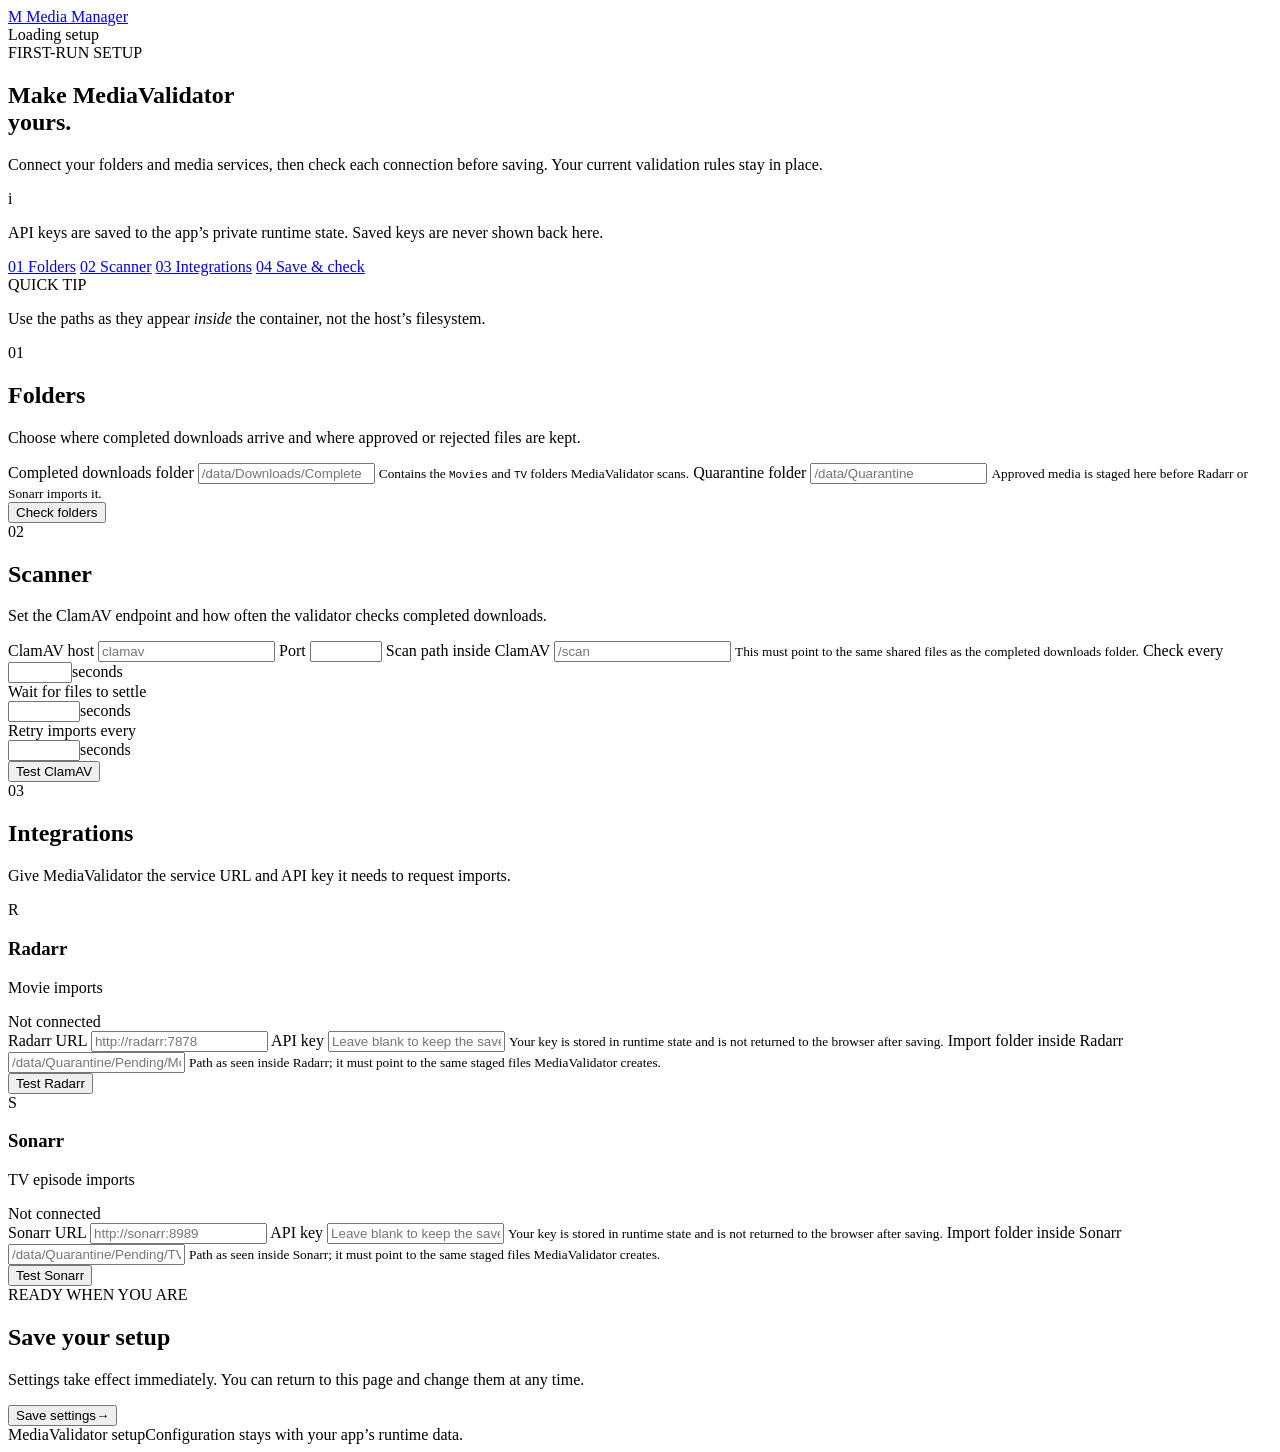
==== web/index.html @ c2c397c0 "Add MediaValidator setup web UI" ====
<!doctype html>
<html lang="en">
  <head>
    <meta charset="utf-8" />
    <meta name="viewport" content="width=device-width, initial-scale=1" />
    <meta name="color-scheme" content="light" />
    <title>Media Manager setup</title>
    <link rel="stylesheet" href="/styles.css" />
    <script src="/app.js" defer></script>
  </head>
  <body>
    <div class="shell">
      <header class="topbar">
        <a class="brand" href="/" aria-label="Media Manager home">
          <span class="brand-mark" aria-hidden="true">M</span>
          <span>Media Manager</span>
        </a>
        <div class="topbar-meta">
          <span class="service-dot" aria-hidden="true"></span>
          <span id="service-state">Loading setup</span>
        </div>
      </header>

      <main>
        <section class="hero">
          <div class="eyebrow"><span class="eyebrow-line"></span> FIRST-RUN SETUP</div>
          <h1>Make MediaValidator<br /><span>yours.</span></h1>
          <p class="hero-copy">Connect your folders and media services, then check each connection before saving. Your current validation rules stay in place.</p>
          <div class="hero-note">
            <span class="note-icon" aria-hidden="true">i</span>
            <p>API keys are saved to the app’s private runtime state. Saved keys are never shown back here.</p>
          </div>
        </section>

        <div class="layout">
          <aside class="rail" aria-label="Setup sections">
            <a class="rail-item active" href="#folders"><span>01</span> Folders</a>
            <a class="rail-item" href="#scanner"><span>02</span> Scanner</a>
            <a class="rail-item" href="#integrations"><span>03</span> Integrations</a>
            <a class="rail-item" href="#finish"><span>04</span> Save &amp; check</a>
            <div class="rail-tip">
              <span class="tip-label">QUICK TIP</span>
              <p>Use the paths as they appear <em>inside</em> the container, not the host’s filesystem.</p>
            </div>
          </aside>

          <form id="settings-form" class="settings" autocomplete="off">
            <section id="folders" class="card">
              <div class="section-heading">
                <div class="section-number">01</div>
                <div>
                  <h2>Folders</h2>
                  <p>Choose where completed downloads arrive and where approved or rejected files are kept.</p>
                </div>
              </div>
              <div class="field-grid">
                <label class="field wide">
                  <span>Completed downloads folder</span>
                  <input name="input_path" type="text" required placeholder="/data/Downloads/Complete" />
                  <small>Contains the <code>Movies</code> and <code>TV</code> folders MediaValidator scans.</small>
                </label>
                <label class="field wide">
                  <span>Quarantine folder</span>
                  <input name="quarantine_path" type="text" required placeholder="/data/Quarantine" />
                  <small>Approved media is staged here before Radarr or Sonarr imports it.</small>
                </label>
              </div>
              <div class="inline-actions">
                <button class="button button-secondary" type="button" data-test="paths">Check folders</button>
                <span class="test-result" id="result-paths" aria-live="polite"></span>
              </div>
            </section>

            <section id="scanner" class="card">
              <div class="section-heading">
                <div class="section-number">02</div>
                <div>
                  <h2>Scanner</h2>
                  <p>Set the ClamAV endpoint and how often the validator checks completed downloads.</p>
                </div>
              </div>
              <div class="field-grid three">
                <label class="field span-two">
                  <span>ClamAV host</span>
                  <input name="clamav_host" type="text" required placeholder="clamav" />
                </label>
                <label class="field">
                  <span>Port</span>
                  <input name="clamav_port" type="number" min="1" max="65535" required />
                </label>
                <label class="field wide">
                  <span>Scan path inside ClamAV</span>
                  <input name="clamav_scan_root" type="text" required placeholder="/scan" />
                  <small>This must point to the same shared files as the completed downloads folder.</small>
                </label>
                <label class="field">
                  <span>Check every</span>
                  <div class="input-suffix"><input name="scan_interval" type="number" min="1" max="3600" required /><span>seconds</span></div>
                </label>
                <label class="field">
                  <span>Wait for files to settle</span>
                  <div class="input-suffix"><input name="settle_seconds" type="number" min="0" max="86400" required /><span>seconds</span></div>
                </label>
                <label class="field">
                  <span>Retry imports every</span>
                  <div class="input-suffix"><input name="import_retry_seconds" type="number" min="1" max="86400" required /><span>seconds</span></div>
                </label>
              </div>
              <div class="inline-actions">
                <button class="button button-secondary" type="button" data-test="clamav">Test ClamAV</button>
                <span class="test-result" id="result-clamav" aria-live="polite"></span>
              </div>
            </section>

            <section id="integrations" class="card">
              <div class="section-heading">
                <div class="section-number">03</div>
                <div>
                  <h2>Integrations</h2>
                  <p>Give MediaValidator the service URL and API key it needs to request imports.</p>
                </div>
              </div>

              <div class="integration-block">
                <div class="integration-heading">
                  <div class="integration-logo radarr">R</div>
                  <div><h3>Radarr</h3><p>Movie imports</p></div>
                  <span class="saved-pill" id="radarr-key-state">Not connected</span>
                </div>
                <div class="field-grid">
                  <label class="field wide">
                    <span>Radarr URL</span>
                    <input name="radarr_url" type="url" placeholder="http://radarr:7878" />
                  </label>
                  <label class="field wide">
                    <span>API key</span>
                    <input name="radarr_api_key" type="password" autocomplete="new-password" placeholder="Leave blank to keep the saved key" />
                    <small>Your key is stored in runtime state and is not returned to the browser after saving.</small>
                  </label>
                  <label class="field wide">
                    <span>Import folder inside Radarr</span>
                    <input name="radarr_import_root" type="text" required placeholder="/data/Quarantine/Pending/Movies" />
                    <small>Path as seen inside Radarr; it must point to the same staged files MediaValidator creates.</small>
                  </label>
                </div>
                <label class="clear-key" id="radarr-clear-wrap" hidden><input name="clear_radarr_api_key" type="checkbox" /> Remove the saved Radarr key</label>
                <div class="inline-actions">
                  <button class="button button-secondary" type="button" data-test="radarr">Test Radarr</button>
                  <span class="test-result" id="result-radarr" aria-live="polite"></span>
                </div>
              </div>

              <div class="integration-block last">
                <div class="integration-heading">
                  <div class="integration-logo sonarr">S</div>
                  <div><h3>Sonarr</h3><p>TV episode imports</p></div>
                  <span class="saved-pill" id="sonarr-key-state">Not connected</span>
                </div>
                <div class="field-grid">
                  <label class="field wide">
                    <span>Sonarr URL</span>
                    <input name="sonarr_url" type="url" placeholder="http://sonarr:8989" />
                  </label>
                  <label class="field wide">
                    <span>API key</span>
                    <input name="sonarr_api_key" type="password" autocomplete="new-password" placeholder="Leave blank to keep the saved key" />
                    <small>Your key is stored in runtime state and is not returned to the browser after saving.</small>
                  </label>
                  <label class="field wide">
                    <span>Import folder inside Sonarr</span>
                    <input name="sonarr_import_root" type="text" required placeholder="/data/Quarantine/Pending/TV" />
                    <small>Path as seen inside Sonarr; it must point to the same staged files MediaValidator creates.</small>
                  </label>
                </div>
                <label class="clear-key" id="sonarr-clear-wrap" hidden><input name="clear_sonarr_api_key" type="checkbox" /> Remove the saved Sonarr key</label>
                <div class="inline-actions">
                  <button class="button button-secondary" type="button" data-test="sonarr">Test Sonarr</button>
                  <span class="test-result" id="result-sonarr" aria-live="polite"></span>
                </div>
              </div>
            </section>

            <section id="finish" class="finish-card">
              <div>
                <span class="eyebrow">READY WHEN YOU ARE</span>
                <h2>Save your setup</h2>
                <p>Settings take effect immediately. You can return to this page and change them at any time.</p>
              </div>
              <button class="button button-primary" type="submit"><span>Save settings</span><span aria-hidden="true">→</span></button>
              <div class="save-result" id="save-result" aria-live="polite"></div>
            </section>
          </form>
        </div>
      </main>

      <footer class="footer"><span>MediaValidator setup</span><span>Configuration stays with your app’s runtime data.</span></footer>
    </div>
  </body>
</html>
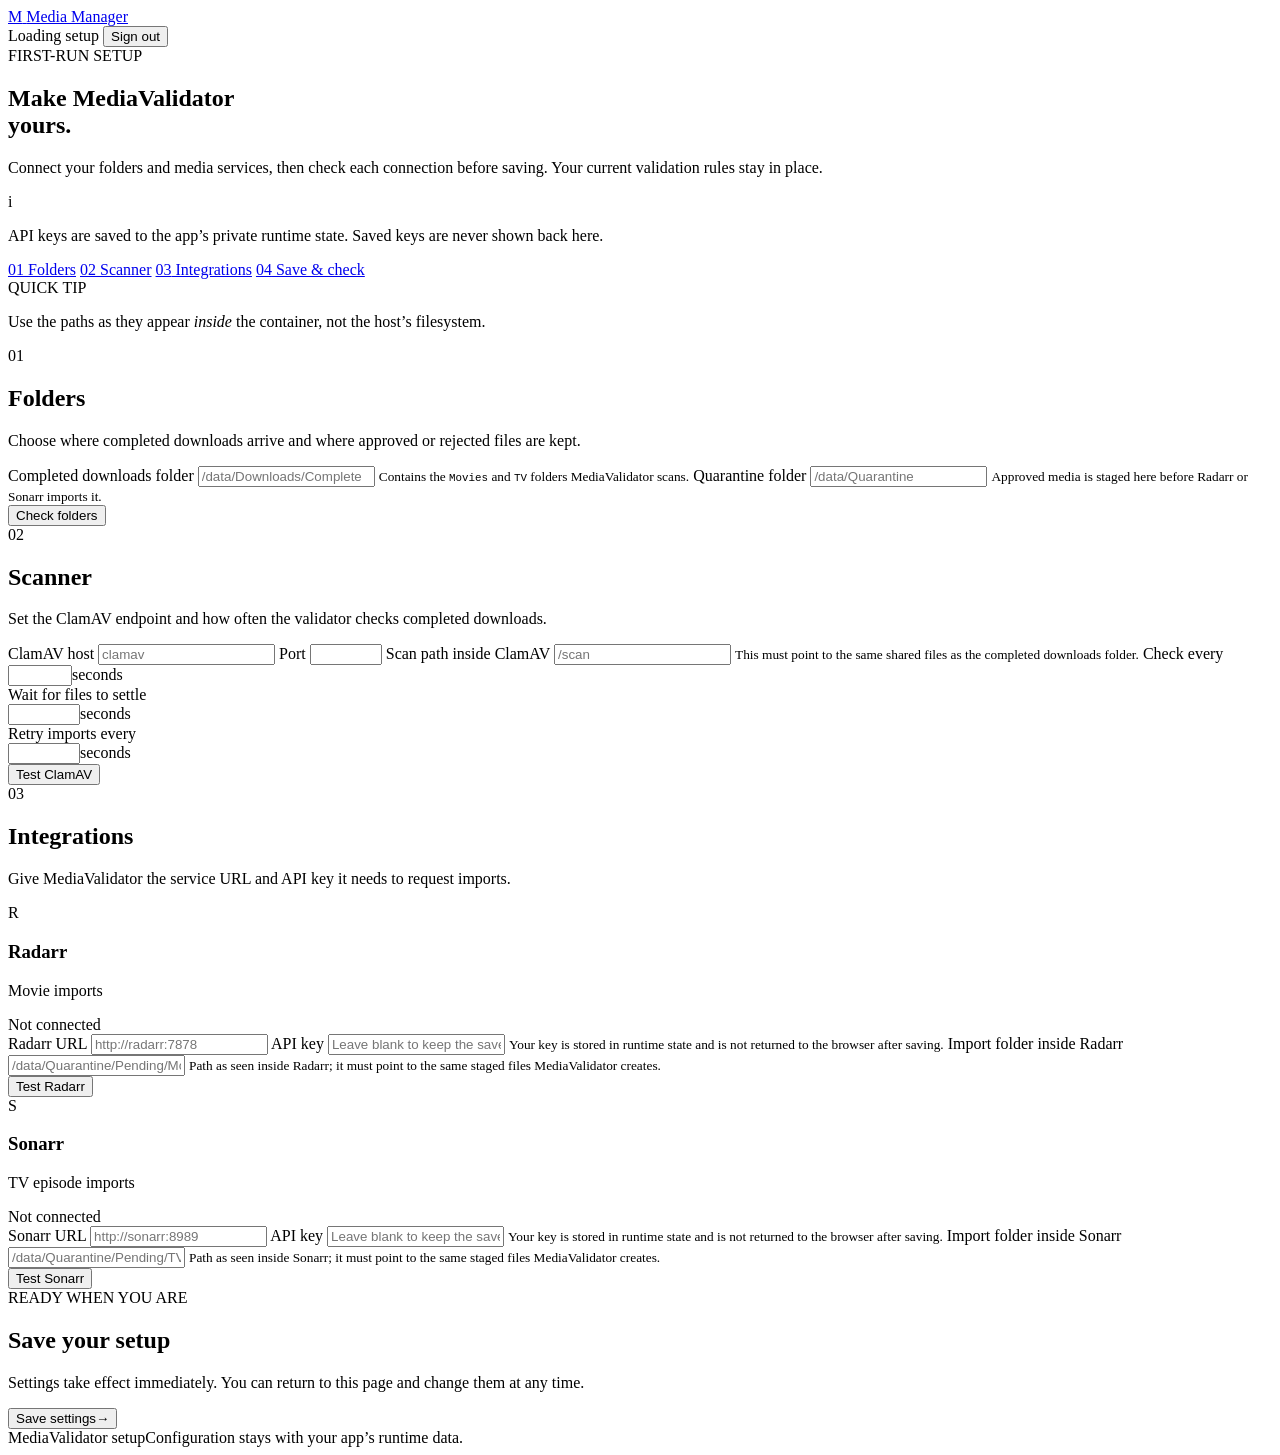
==== commit af774d21: "Replace browser auth with branded sign-in" ====
--- a/web/index.html
+++ b/web/index.html
@@ -5,6 +5,7 @@
     <meta name="viewport" content="width=device-width, initial-scale=1" />
     <meta name="color-scheme" content="light" />
     <title>Media Manager setup</title>
+    <link rel="icon" href="/icon.svg" type="image/svg+xml" />
     <link rel="stylesheet" href="/styles.css" />
     <script src="/app.js" defer></script>
   </head>
@@ -18,6 +19,7 @@
         <div class="topbar-meta">
           <span class="service-dot" aria-hidden="true"></span>
           <span id="service-state">Loading setup</span>
+          <button id="logout-button" class="logout-button" type="button">Sign out</button>
         </div>
       </header>
 
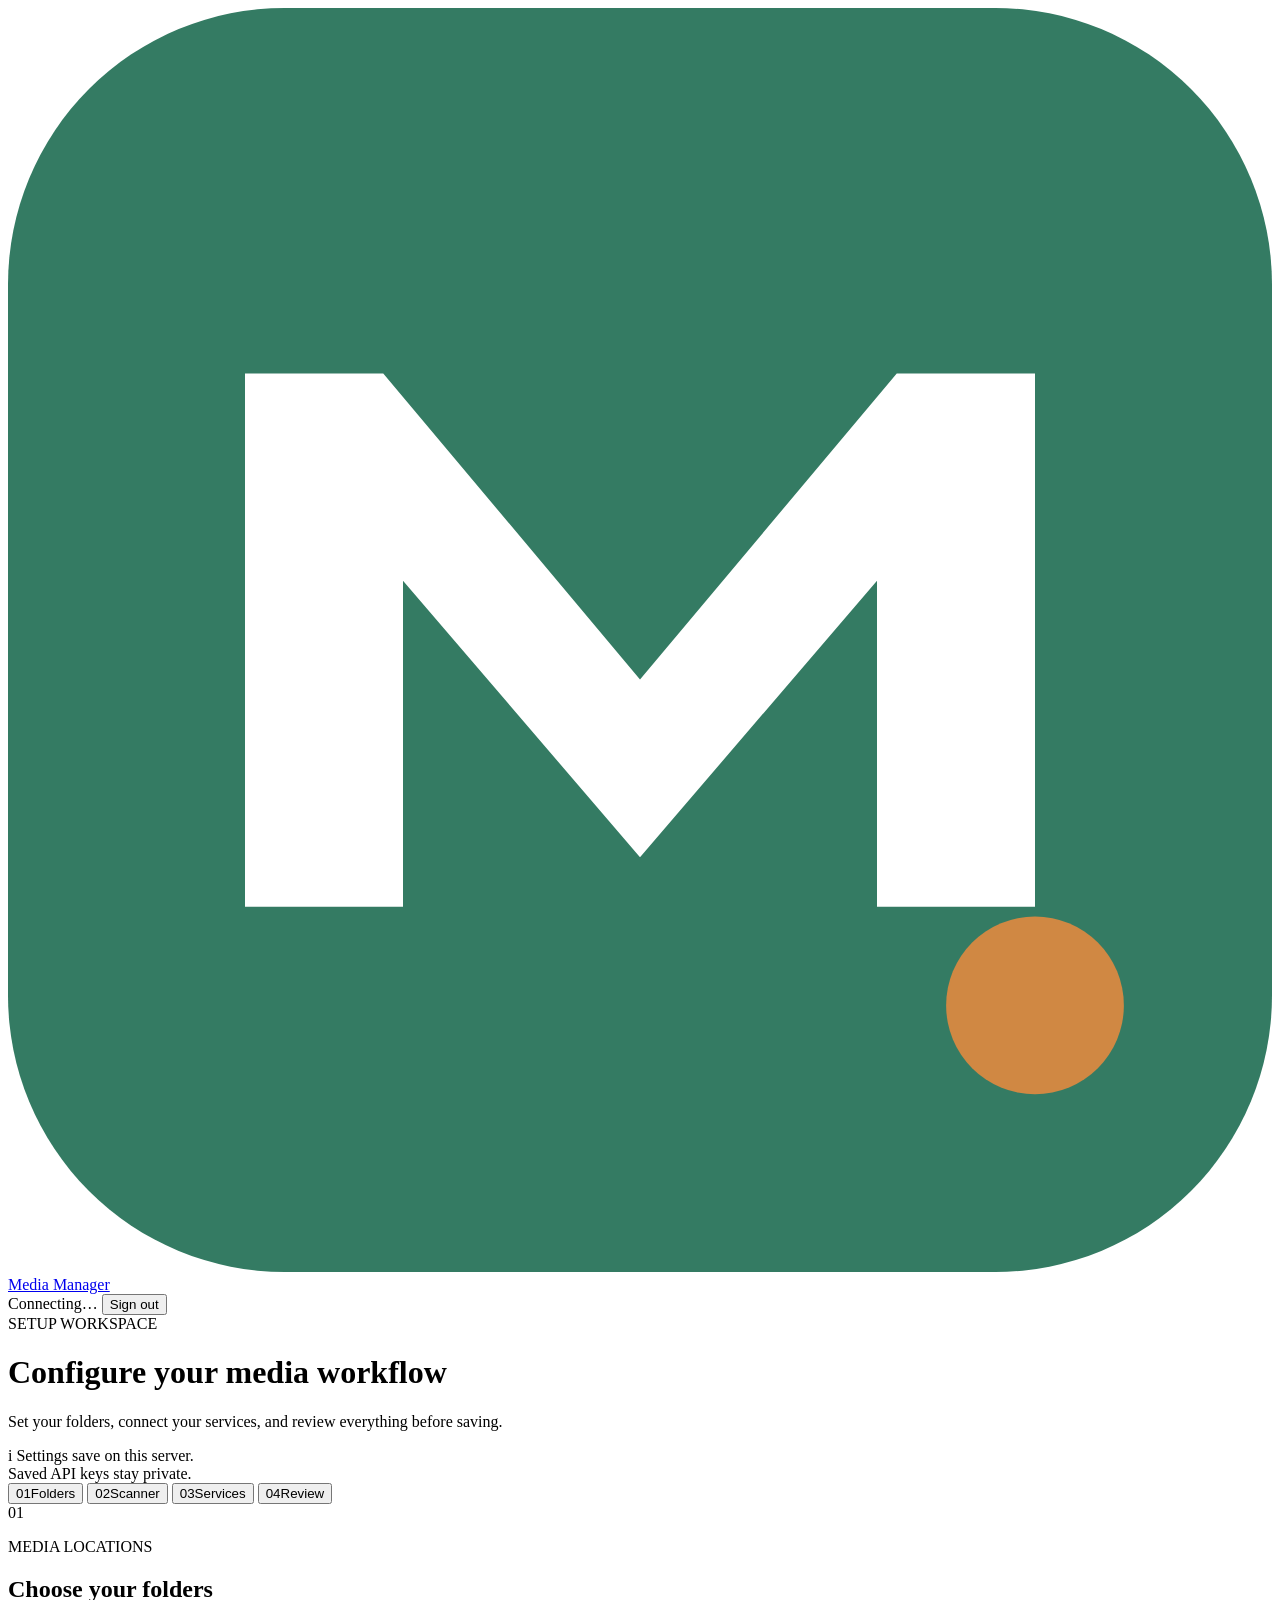
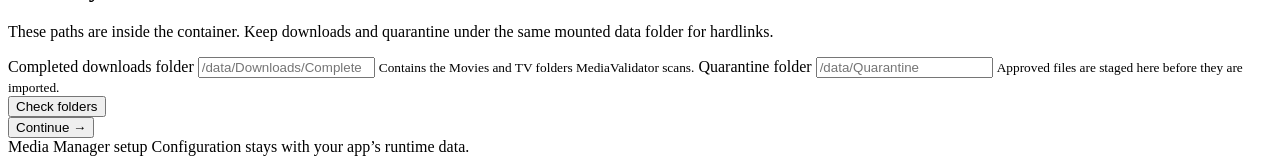
==== commit 1cf2dc76: "Replace long setup form with step workspace" ====
--- a/web/index.html
+++ b/web/index.html
@@ -4,7 +4,7 @@
     <meta charset="utf-8" />
     <meta name="viewport" content="width=device-width, initial-scale=1" />
     <meta name="color-scheme" content="light" />
-    <title>Media Manager setup</title>
+    <title>Media Manager · Setup</title>
     <link rel="icon" href="/icon.svg" type="image/svg+xml" />
     <link rel="stylesheet" href="/styles.css" />
     <script src="/app.js" defer></script>
@@ -13,82 +13,100 @@
     <div class="shell">
       <header class="topbar">
         <a class="brand" href="/" aria-label="Media Manager home">
-          <span class="brand-mark" aria-hidden="true">M</span>
+          <img src="/icon.svg" alt="" />
           <span>Media Manager</span>
         </a>
         <div class="topbar-meta">
-          <span class="service-dot" aria-hidden="true"></span>
-          <span id="service-state">Loading setup</span>
+          <span class="service-dot" id="service-dot" aria-hidden="true"></span>
+          <span id="service-state">Connecting…</span>
           <button id="logout-button" class="logout-button" type="button">Sign out</button>
         </div>
       </header>
 
-      <main>
-        <section class="hero">
-          <div class="eyebrow"><span class="eyebrow-line"></span> FIRST-RUN SETUP</div>
-          <h1>Make MediaValidator<br /><span>yours.</span></h1>
-          <p class="hero-copy">Connect your folders and media services, then check each connection before saving. Your current validation rules stay in place.</p>
-          <div class="hero-note">
+      <main class="workspace">
+        <div class="page-heading">
+          <div>
+            <div class="eyebrow"><span class="eyebrow-line"></span> SETUP WORKSPACE</div>
+            <h1>Configure your media workflow</h1>
+            <p>Set your folders, connect your services, and review everything before saving.</p>
+          </div>
+          <div class="heading-note">
             <span class="note-icon" aria-hidden="true">i</span>
-            <p>API keys are saved to the app’s private runtime state. Saved keys are never shown back here.</p>
+            <span>Settings save on this server.<br />Saved API keys stay private.</span>
           </div>
-        </section>
-
-        <div class="layout">
-          <aside class="rail" aria-label="Setup sections">
-            <a class="rail-item active" href="#folders"><span>01</span> Folders</a>
-            <a class="rail-item" href="#scanner"><span>02</span> Scanner</a>
-            <a class="rail-item" href="#integrations"><span>03</span> Integrations</a>
-            <a class="rail-item" href="#finish"><span>04</span> Save &amp; check</a>
-            <div class="rail-tip">
-              <span class="tip-label">QUICK TIP</span>
-              <p>Use the paths as they appear <em>inside</em> the container, not the host’s filesystem.</p>
-            </div>
-          </aside>
-
-          <form id="settings-form" class="settings" autocomplete="off">
-            <section id="folders" class="card">
-              <div class="section-heading">
-                <div class="section-number">01</div>
-                <div>
-                  <h2>Folders</h2>
-                  <p>Choose where completed downloads arrive and where approved or rejected files are kept.</p>
-                </div>
-              </div>
-              <div class="field-grid">
-                <label class="field wide">
+        </div>
+
+        <nav class="stepper" aria-label="Setup steps">
+          <div class="stepper-track" aria-hidden="true"><span id="stepper-progress"></span></div>
+          <button class="step-tab active" type="button" data-step-target="folders" aria-current="step">
+            <span class="step-index">01</span><span class="step-label">Folders</span>
+          </button>
+          <button class="step-tab" type="button" data-step-target="scanner">
+            <span class="step-index">02</span><span class="step-label">Scanner</span>
+          </button>
+          <button class="step-tab" type="button" data-step-target="integrations">
+            <span class="step-index">03</span><span class="step-label">Services</span>
+          </button>
+          <button class="step-tab" type="button" data-step-target="review">
+            <span class="step-index">04</span><span class="step-label">Review</span>
+          </button>
+        </nav>
+
+        <form id="settings-form" class="setup-form" autocomplete="off" novalidate>
+          <section id="folders" class="step-panel" data-step-panel="folders">
+            <div class="panel-heading">
+              <div class="section-number">01</div>
+              <div>
+                <p class="panel-kicker">MEDIA LOCATIONS</p>
+                <h2>Choose your folders</h2>
+                <p>These paths are inside the container. Keep downloads and quarantine under the same mounted data folder for hardlinks.</p>
+              </div>
+            </div>
+            <div class="panel-body">
+              <div class="field-grid two">
+                <label class="field">
                   <span>Completed downloads folder</span>
                   <input name="input_path" type="text" required placeholder="/data/Downloads/Complete" />
-                  <small>Contains the <code>Movies</code> and <code>TV</code> folders MediaValidator scans.</small>
-                </label>
-                <label class="field wide">
+                  <small>Contains the Movies and TV folders MediaValidator scans.</small>
+                </label>
+                <label class="field">
                   <span>Quarantine folder</span>
                   <input name="quarantine_path" type="text" required placeholder="/data/Quarantine" />
-                  <small>Approved media is staged here before Radarr or Sonarr imports it.</small>
-                </label>
-              </div>
-              <div class="inline-actions">
-                <button class="button button-secondary" type="button" data-test="paths">Check folders</button>
-                <span class="test-result" id="result-paths" aria-live="polite"></span>
-              </div>
-            </section>
-
-            <section id="scanner" class="card">
-              <div class="section-heading">
-                <div class="section-number">02</div>
-                <div>
-                  <h2>Scanner</h2>
-                  <p>Set the ClamAV endpoint and how often the validator checks completed downloads.</p>
-                </div>
-              </div>
+                  <small>Approved files are staged here before they are imported.</small>
+                </label>
+              </div>
+              <div class="panel-footer">
+                <div class="action-group">
+                  <button class="button button-secondary" type="button" data-test="paths">Check folders</button>
+                  <span class="test-result" id="result-paths" aria-live="polite"></span>
+                </div>
+                <button class="button button-primary" type="button" data-next="scanner">Continue <span aria-hidden="true">→</span></button>
+              </div>
+            </div>
+          </section>
+
+          <section id="scanner" class="step-panel" data-step-panel="scanner" hidden>
+            <div class="panel-heading">
+              <div class="section-number">02</div>
+              <div>
+                <p class="panel-kicker">FILE CHECKS</p>
+                <h2>Set up the scanner</h2>
+                <p>Choose the ClamAV endpoint and timing for checking completed downloads.</p>
+              </div>
+            </div>
+            <div class="panel-body">
               <div class="field-grid three">
-                <label class="field span-two">
+                <label class="field">
                   <span>ClamAV host</span>
                   <input name="clamav_host" type="text" required placeholder="clamav" />
                 </label>
                 <label class="field">
-                  <span>Port</span>
+                  <span>ClamAV port</span>
                   <input name="clamav_port" type="number" min="1" max="65535" required />
+                </label>
+                <label class="field">
+                  <span>Check every</span>
+                  <div class="input-suffix"><input name="scan_interval" type="number" min="1" max="3600" required /><span>seconds</span></div>
                 </label>
                 <label class="field wide">
                   <span>Scan path inside ClamAV</span>
@@ -96,10 +114,6 @@
                   <small>This must point to the same shared files as the completed downloads folder.</small>
                 </label>
                 <label class="field">
-                  <span>Check every</span>
-                  <div class="input-suffix"><input name="scan_interval" type="number" min="1" max="3600" required /><span>seconds</span></div>
-                </label>
-                <label class="field">
                   <span>Wait for files to settle</span>
                   <div class="input-suffix"><input name="settle_seconds" type="number" min="0" max="86400" required /><span>seconds</span></div>
                 </label>
@@ -108,94 +122,127 @@
                   <div class="input-suffix"><input name="import_retry_seconds" type="number" min="1" max="86400" required /><span>seconds</span></div>
                 </label>
               </div>
-              <div class="inline-actions">
-                <button class="button button-secondary" type="button" data-test="clamav">Test ClamAV</button>
-                <span class="test-result" id="result-clamav" aria-live="polite"></span>
-              </div>
-            </section>
-
-            <section id="integrations" class="card">
-              <div class="section-heading">
-                <div class="section-number">03</div>
-                <div>
-                  <h2>Integrations</h2>
-                  <p>Give MediaValidator the service URL and API key it needs to request imports.</p>
-                </div>
-              </div>
-
-              <div class="integration-block">
-                <div class="integration-heading">
-                  <div class="integration-logo radarr">R</div>
-                  <div><h3>Radarr</h3><p>Movie imports</p></div>
-                  <span class="saved-pill" id="radarr-key-state">Not connected</span>
-                </div>
-                <div class="field-grid">
-                  <label class="field wide">
-                    <span>Radarr URL</span>
-                    <input name="radarr_url" type="url" placeholder="http://radarr:7878" />
-                  </label>
-                  <label class="field wide">
-                    <span>API key</span>
-                    <input name="radarr_api_key" type="password" autocomplete="new-password" placeholder="Leave blank to keep the saved key" />
-                    <small>Your key is stored in runtime state and is not returned to the browser after saving.</small>
-                  </label>
-                  <label class="field wide">
-                    <span>Import folder inside Radarr</span>
-                    <input name="radarr_import_root" type="text" required placeholder="/data/Quarantine/Pending/Movies" />
-                    <small>Path as seen inside Radarr; it must point to the same staged files MediaValidator creates.</small>
-                  </label>
-                </div>
-                <label class="clear-key" id="radarr-clear-wrap" hidden><input name="clear_radarr_api_key" type="checkbox" /> Remove the saved Radarr key</label>
-                <div class="inline-actions">
-                  <button class="button button-secondary" type="button" data-test="radarr">Test Radarr</button>
-                  <span class="test-result" id="result-radarr" aria-live="polite"></span>
-                </div>
-              </div>
-
-              <div class="integration-block last">
-                <div class="integration-heading">
-                  <div class="integration-logo sonarr">S</div>
-                  <div><h3>Sonarr</h3><p>TV episode imports</p></div>
-                  <span class="saved-pill" id="sonarr-key-state">Not connected</span>
-                </div>
-                <div class="field-grid">
-                  <label class="field wide">
-                    <span>Sonarr URL</span>
-                    <input name="sonarr_url" type="url" placeholder="http://sonarr:8989" />
-                  </label>
-                  <label class="field wide">
-                    <span>API key</span>
-                    <input name="sonarr_api_key" type="password" autocomplete="new-password" placeholder="Leave blank to keep the saved key" />
-                    <small>Your key is stored in runtime state and is not returned to the browser after saving.</small>
-                  </label>
-                  <label class="field wide">
-                    <span>Import folder inside Sonarr</span>
-                    <input name="sonarr_import_root" type="text" required placeholder="/data/Quarantine/Pending/TV" />
-                    <small>Path as seen inside Sonarr; it must point to the same staged files MediaValidator creates.</small>
-                  </label>
-                </div>
-                <label class="clear-key" id="sonarr-clear-wrap" hidden><input name="clear_sonarr_api_key" type="checkbox" /> Remove the saved Sonarr key</label>
-                <div class="inline-actions">
-                  <button class="button button-secondary" type="button" data-test="sonarr">Test Sonarr</button>
-                  <span class="test-result" id="result-sonarr" aria-live="polite"></span>
-                </div>
-              </div>
-            </section>
-
-            <section id="finish" class="finish-card">
-              <div>
-                <span class="eyebrow">READY WHEN YOU ARE</span>
-                <h2>Save your setup</h2>
-                <p>Settings take effect immediately. You can return to this page and change them at any time.</p>
-              </div>
-              <button class="button button-primary" type="submit"><span>Save settings</span><span aria-hidden="true">→</span></button>
-              <div class="save-result" id="save-result" aria-live="polite"></div>
-            </section>
-          </form>
-        </div>
+              <div class="panel-footer">
+                <div class="action-group">
+                  <button class="button button-secondary" type="button" data-test="clamav">Test ClamAV</button>
+                  <span class="test-result" id="result-clamav" aria-live="polite"></span>
+                </div>
+                <div class="panel-navigation">
+                  <button class="button button-quiet" type="button" data-previous="folders">Back</button>
+                  <button class="button button-primary" type="button" data-next="integrations">Continue <span aria-hidden="true">→</span></button>
+                </div>
+              </div>
+            </div>
+          </section>
+
+          <section id="integrations" class="step-panel" data-step-panel="integrations" hidden>
+            <div class="panel-heading">
+              <div class="section-number">03</div>
+              <div>
+                <p class="panel-kicker">LIBRARY CONNECTIONS</p>
+                <h2>Connect your services</h2>
+                <p>Add the service URLs and API keys used to import approved movies and TV episodes.</p>
+              </div>
+            </div>
+            <div class="panel-body">
+              <div class="service-grid">
+                <article class="service-card">
+                  <div class="integration-heading">
+                    <div class="integration-logo radarr">R</div>
+                    <div><h3>Radarr</h3><p>Movie imports</p></div>
+                    <span class="saved-pill" id="radarr-key-state">Key not set</span>
+                  </div>
+                  <div class="service-fields">
+                    <label class="field">
+                      <span>Radarr URL</span>
+                      <input name="radarr_url" type="url" placeholder="http://radarr:7878" />
+                    </label>
+                    <label class="field">
+                      <span>API key</span>
+                      <input name="radarr_api_key" type="password" autocomplete="new-password" placeholder="Paste Radarr API key" />
+                      <small>Leave blank to keep the saved key.</small>
+                    </label>
+                    <label class="field">
+                      <span>Import folder inside Radarr</span>
+                      <input name="radarr_import_root" type="text" required placeholder="/data/Quarantine/Pending/Movies" />
+                    </label>
+                  </div>
+                  <label class="clear-key" id="radarr-clear-wrap" hidden><input name="clear_radarr_api_key" type="checkbox" /> Remove saved key</label>
+                  <div class="service-actions">
+                    <button class="button button-secondary" type="button" data-test="radarr">Test Radarr</button>
+                    <span class="test-result" id="result-radarr" aria-live="polite"></span>
+                  </div>
+                </article>
+
+                <article class="service-card">
+                  <div class="integration-heading">
+                    <div class="integration-logo sonarr">S</div>
+                    <div><h3>Sonarr</h3><p>TV episode imports</p></div>
+                    <span class="saved-pill" id="sonarr-key-state">Key not set</span>
+                  </div>
+                  <div class="service-fields">
+                    <label class="field">
+                      <span>Sonarr URL</span>
+                      <input name="sonarr_url" type="url" placeholder="http://sonarr:8989" />
+                    </label>
+                    <label class="field">
+                      <span>API key</span>
+                      <input name="sonarr_api_key" type="password" autocomplete="new-password" placeholder="Paste Sonarr API key" />
+                      <small>Leave blank to keep the saved key.</small>
+                    </label>
+                    <label class="field">
+                      <span>Import folder inside Sonarr</span>
+                      <input name="sonarr_import_root" type="text" required placeholder="/data/Quarantine/Pending/TV" />
+                    </label>
+                  </div>
+                  <label class="clear-key" id="sonarr-clear-wrap" hidden><input name="clear_sonarr_api_key" type="checkbox" /> Remove saved key</label>
+                  <div class="service-actions">
+                    <button class="button button-secondary" type="button" data-test="sonarr">Test Sonarr</button>
+                    <span class="test-result" id="result-sonarr" aria-live="polite"></span>
+                  </div>
+                </article>
+              </div>
+              <div class="panel-footer">
+                <div class="integration-note"><span aria-hidden="true">⌑</span> API keys are stored privately and never displayed again after saving.</div>
+                <div class="panel-navigation">
+                  <button class="button button-quiet" type="button" data-previous="scanner">Back</button>
+                  <button class="button button-primary" type="button" data-next="review">Review setup <span aria-hidden="true">→</span></button>
+                </div>
+              </div>
+            </div>
+          </section>
+
+          <section id="review" class="step-panel" data-step-panel="review" hidden>
+            <div class="panel-heading">
+              <div class="section-number">04</div>
+              <div>
+                <p class="panel-kicker">FINAL CHECK</p>
+                <h2>Review and save</h2>
+                <p>Take a quick look at your paths and connections. You can return to any step to make changes.</p>
+              </div>
+            </div>
+            <div class="panel-body review-body">
+              <div id="review-summary" class="review-grid" aria-live="polite"></div>
+              <div class="review-note">
+                <span class="note-icon" aria-hidden="true">i</span>
+                <span>Saving applies these settings immediately. Your validator history and existing rules are preserved.</span>
+              </div>
+              <div class="panel-footer">
+                <span class="save-result" id="save-result" aria-live="polite"></span>
+                <div class="panel-navigation">
+                  <button class="button button-quiet" type="button" data-previous="integrations">Back</button>
+                  <button class="button button-primary" type="submit"><span>Save settings</span><span aria-hidden="true">✓</span></button>
+                </div>
+              </div>
+            </div>
+          </section>
+        </form>
+
+        <footer class="workspace-footer">
+          <span>Media Manager setup</span>
+          <span>Configuration stays with your app’s runtime data.</span>
+        </footer>
       </main>
-
-      <footer class="footer"><span>MediaValidator setup</span><span>Configuration stays with your app’s runtime data.</span></footer>
     </div>
   </body>
 </html>
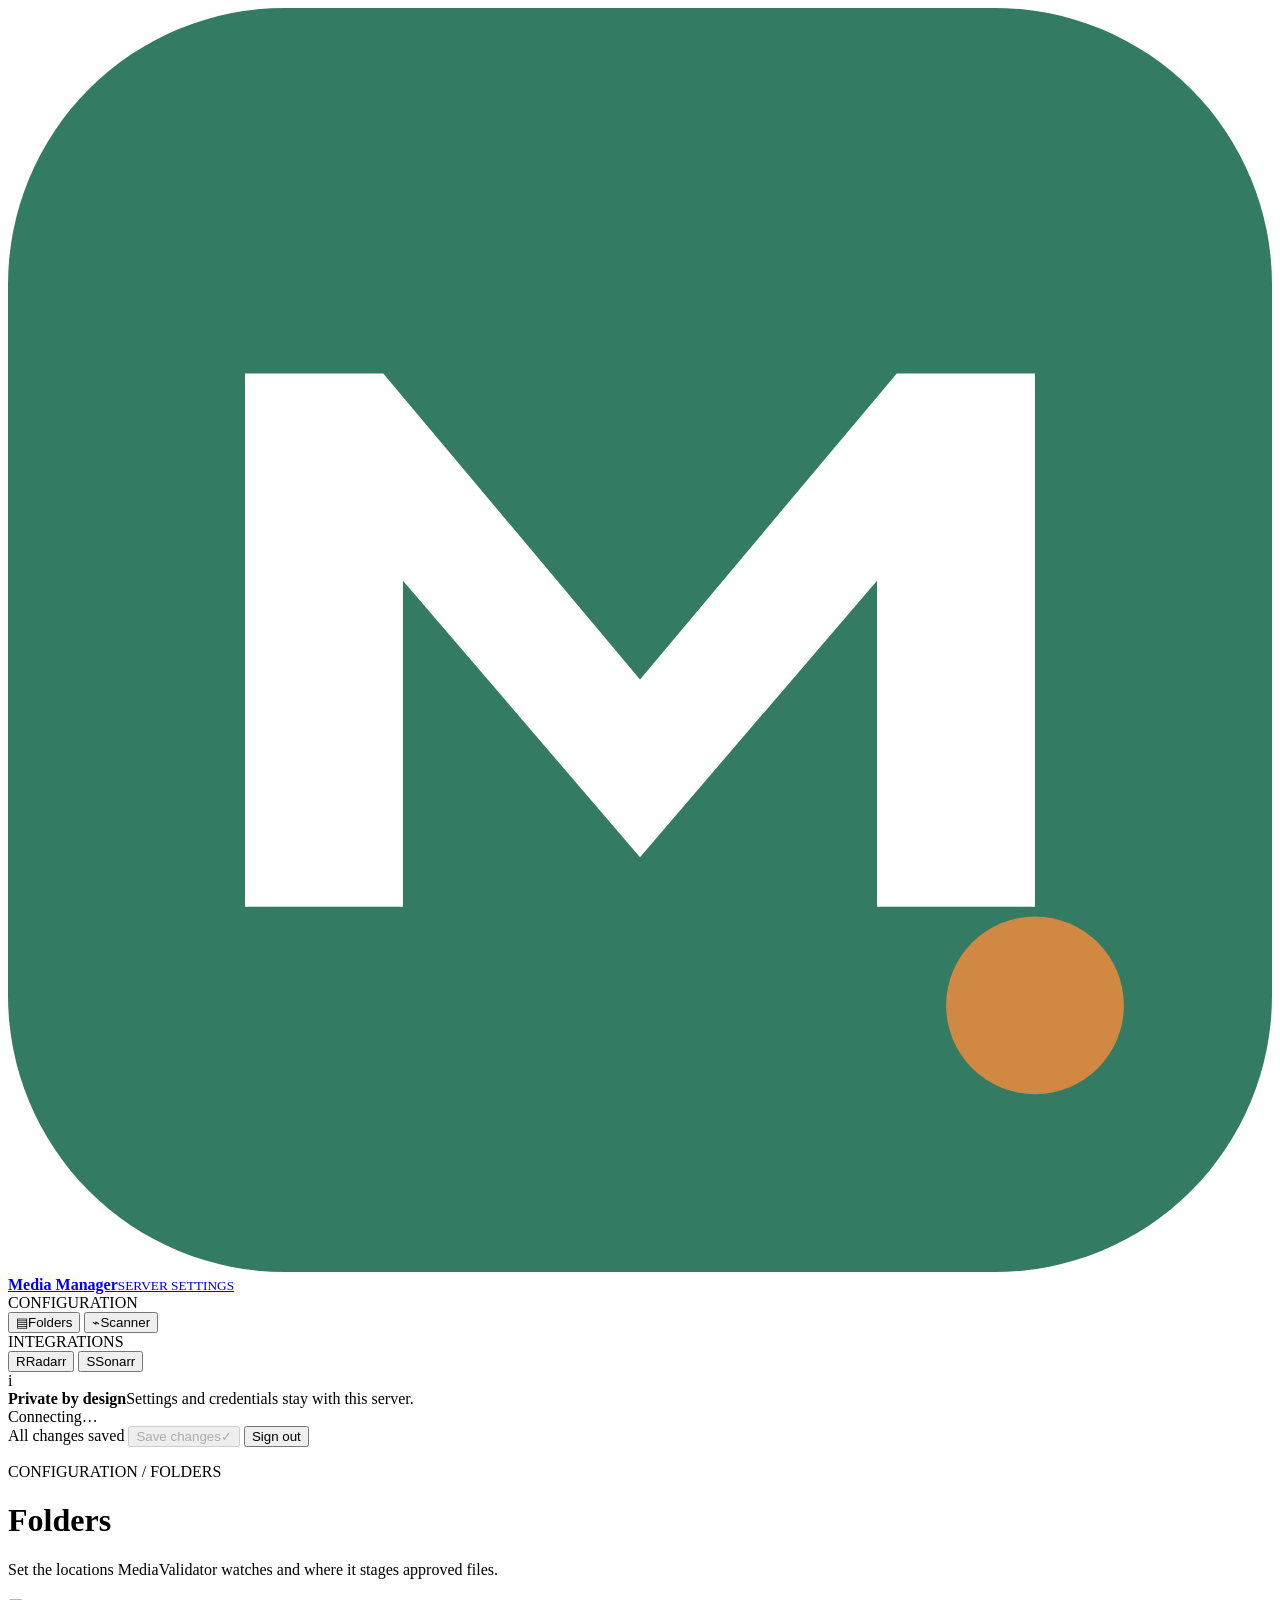
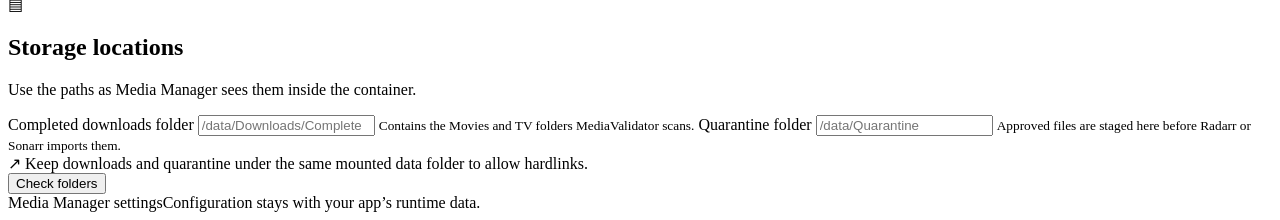
==== commit 6eadc843: "Add sidebar navigation for settings" ====
--- a/web/index.html
+++ b/web/index.html
@@ -4,245 +4,211 @@
     <meta charset="utf-8" />
     <meta name="viewport" content="width=device-width, initial-scale=1" />
     <meta name="color-scheme" content="light" />
-    <title>Media Manager · Setup</title>
+    <title>Media Manager · Settings</title>
     <link rel="icon" href="/icon.svg" type="image/svg+xml" />
     <link rel="stylesheet" href="/styles.css" />
     <script src="/app.js" defer></script>
   </head>
   <body>
-    <div class="shell">
-      <header class="topbar">
-        <a class="brand" href="/" aria-label="Media Manager home">
+    <div class="app-shell">
+      <aside class="sidebar">
+        <a class="brand" href="/" aria-label="Media Manager">
           <img src="/icon.svg" alt="" />
-          <span>Media Manager</span>
+          <span><strong>Media Manager</strong><small>SERVER SETTINGS</small></span>
         </a>
-        <div class="topbar-meta">
-          <span class="service-dot" id="service-dot" aria-hidden="true"></span>
-          <span id="service-state">Connecting…</span>
-          <button id="logout-button" class="logout-button" type="button">Sign out</button>
+
+        <div class="nav-caption">CONFIGURATION</div>
+        <nav class="side-nav" aria-label="Settings sections">
+          <button class="nav-item active" type="button" data-page-target="folders" aria-current="page">
+            <span class="nav-icon" aria-hidden="true">▤</span><span class="nav-label">Folders</span>
+          </button>
+          <button class="nav-item" type="button" data-page-target="scanner" aria-current="false">
+            <span class="nav-icon" aria-hidden="true">⌁</span><span class="nav-label">Scanner</span>
+          </button>
+          <div class="nav-caption nav-caption-sub">INTEGRATIONS</div>
+          <button class="nav-item" type="button" data-page-target="radarr" aria-current="false">
+            <span class="nav-icon integration-icon radarr-icon">R</span><span class="nav-label">Radarr</span>
+            <span class="nav-status" id="radarr-nav-status" aria-label="Radarr key not set"></span>
+          </button>
+          <button class="nav-item" type="button" data-page-target="sonarr" aria-current="false">
+            <span class="nav-icon integration-icon sonarr-icon">S</span><span class="nav-label">Sonarr</span>
+            <span class="nav-status" id="sonarr-nav-status" aria-label="Sonarr key not set"></span>
+          </button>
+        </nav>
+
+        <div class="sidebar-bottom">
+          <div class="sidebar-info-mark" aria-hidden="true">i</div>
+          <div><strong>Private by design</strong><span>Settings and credentials stay with this server.</span></div>
         </div>
-      </header>
-
-      <main class="workspace">
-        <div class="page-heading">
-          <div>
-            <div class="eyebrow"><span class="eyebrow-line"></span> SETUP WORKSPACE</div>
-            <h1>Configure your media workflow</h1>
-            <p>Set your folders, connect your services, and review everything before saving.</p>
+      </aside>
+
+      <div class="main-column">
+        <header class="topbar">
+          <div class="topbar-status">
+            <span class="service-dot" id="service-dot" aria-hidden="true"></span>
+            <span id="service-state">Connecting…</span>
           </div>
-          <div class="heading-note">
-            <span class="note-icon" aria-hidden="true">i</span>
-            <span>Settings save on this server.<br />Saved API keys stay private.</span>
+          <div class="topbar-actions">
+            <span class="save-state" id="save-state">All changes saved</span>
+            <button id="save-button" class="button button-primary" type="submit" form="settings-form" disabled>
+              <span>Save changes</span><span aria-hidden="true">✓</span>
+            </button>
+            <button id="logout-button" class="logout-button" type="button">Sign out</button>
           </div>
-        </div>
-
-        <nav class="stepper" aria-label="Setup steps">
-          <div class="stepper-track" aria-hidden="true"><span id="stepper-progress"></span></div>
-          <button class="step-tab active" type="button" data-step-target="folders" aria-current="step">
-            <span class="step-index">01</span><span class="step-label">Folders</span>
-          </button>
-          <button class="step-tab" type="button" data-step-target="scanner">
-            <span class="step-index">02</span><span class="step-label">Scanner</span>
-          </button>
-          <button class="step-tab" type="button" data-step-target="integrations">
-            <span class="step-index">03</span><span class="step-label">Services</span>
-          </button>
-          <button class="step-tab" type="button" data-step-target="review">
-            <span class="step-index">04</span><span class="step-label">Review</span>
-          </button>
-        </nav>
-
-        <form id="settings-form" class="setup-form" autocomplete="off" novalidate>
-          <section id="folders" class="step-panel" data-step-panel="folders">
-            <div class="panel-heading">
-              <div class="section-number">01</div>
-              <div>
-                <p class="panel-kicker">MEDIA LOCATIONS</p>
-                <h2>Choose your folders</h2>
-                <p>These paths are inside the container. Keep downloads and quarantine under the same mounted data folder for hardlinks.</p>
-              </div>
+        </header>
+
+        <main class="main-content">
+          <div class="page-heading">
+            <div>
+              <p class="page-kicker" id="page-kicker">CONFIGURATION / FOLDERS</p>
+              <h1 id="page-title">Folders</h1>
+              <p id="page-description">Set the locations MediaValidator watches and where it stages approved files.</p>
             </div>
-            <div class="panel-body">
-              <div class="field-grid two">
-                <label class="field">
-                  <span>Completed downloads folder</span>
-                  <input name="input_path" type="text" required placeholder="/data/Downloads/Complete" />
-                  <small>Contains the Movies and TV folders MediaValidator scans.</small>
-                </label>
-                <label class="field">
-                  <span>Quarantine folder</span>
-                  <input name="quarantine_path" type="text" required placeholder="/data/Quarantine" />
-                  <small>Approved files are staged here before they are imported.</small>
-                </label>
-              </div>
-              <div class="panel-footer">
-                <div class="action-group">
-                  <button class="button button-secondary" type="button" data-test="paths">Check folders</button>
-                  <span class="test-result" id="result-paths" aria-live="polite"></span>
-                </div>
-                <button class="button button-primary" type="button" data-next="scanner">Continue <span aria-hidden="true">→</span></button>
-              </div>
-            </div>
-          </section>
-
-          <section id="scanner" class="step-panel" data-step-panel="scanner" hidden>
-            <div class="panel-heading">
-              <div class="section-number">02</div>
-              <div>
-                <p class="panel-kicker">FILE CHECKS</p>
-                <h2>Set up the scanner</h2>
-                <p>Choose the ClamAV endpoint and timing for checking completed downloads.</p>
-              </div>
-            </div>
-            <div class="panel-body">
-              <div class="field-grid three">
-                <label class="field">
-                  <span>ClamAV host</span>
-                  <input name="clamav_host" type="text" required placeholder="clamav" />
-                </label>
-                <label class="field">
-                  <span>ClamAV port</span>
-                  <input name="clamav_port" type="number" min="1" max="65535" required />
-                </label>
-                <label class="field">
-                  <span>Check every</span>
-                  <div class="input-suffix"><input name="scan_interval" type="number" min="1" max="3600" required /><span>seconds</span></div>
-                </label>
-                <label class="field wide">
-                  <span>Scan path inside ClamAV</span>
-                  <input name="clamav_scan_root" type="text" required placeholder="/scan" />
-                  <small>This must point to the same shared files as the completed downloads folder.</small>
-                </label>
-                <label class="field">
-                  <span>Wait for files to settle</span>
-                  <div class="input-suffix"><input name="settle_seconds" type="number" min="0" max="86400" required /><span>seconds</span></div>
-                </label>
-                <label class="field">
-                  <span>Retry imports every</span>
-                  <div class="input-suffix"><input name="import_retry_seconds" type="number" min="1" max="86400" required /><span>seconds</span></div>
-                </label>
-              </div>
-              <div class="panel-footer">
-                <div class="action-group">
-                  <button class="button button-secondary" type="button" data-test="clamav">Test ClamAV</button>
-                  <span class="test-result" id="result-clamav" aria-live="polite"></span>
-                </div>
-                <div class="panel-navigation">
-                  <button class="button button-quiet" type="button" data-previous="folders">Back</button>
-                  <button class="button button-primary" type="button" data-next="integrations">Continue <span aria-hidden="true">→</span></button>
-                </div>
-              </div>
-            </div>
-          </section>
-
-          <section id="integrations" class="step-panel" data-step-panel="integrations" hidden>
-            <div class="panel-heading">
-              <div class="section-number">03</div>
-              <div>
-                <p class="panel-kicker">LIBRARY CONNECTIONS</p>
-                <h2>Connect your services</h2>
-                <p>Add the service URLs and API keys used to import approved movies and TV episodes.</p>
-              </div>
-            </div>
-            <div class="panel-body">
-              <div class="service-grid">
-                <article class="service-card">
-                  <div class="integration-heading">
-                    <div class="integration-logo radarr">R</div>
-                    <div><h3>Radarr</h3><p>Movie imports</p></div>
-                    <span class="saved-pill" id="radarr-key-state">Key not set</span>
-                  </div>
-                  <div class="service-fields">
-                    <label class="field">
-                      <span>Radarr URL</span>
-                      <input name="radarr_url" type="url" placeholder="http://radarr:7878" />
-                    </label>
-                    <label class="field">
-                      <span>API key</span>
-                      <input name="radarr_api_key" type="password" autocomplete="new-password" placeholder="Paste Radarr API key" />
-                      <small>Leave blank to keep the saved key.</small>
-                    </label>
-                    <label class="field">
-                      <span>Import folder inside Radarr</span>
-                      <input name="radarr_import_root" type="text" required placeholder="/data/Quarantine/Pending/Movies" />
-                    </label>
-                  </div>
-                  <label class="clear-key" id="radarr-clear-wrap" hidden><input name="clear_radarr_api_key" type="checkbox" /> Remove saved key</label>
-                  <div class="service-actions">
+          </div>
+
+          <form id="settings-form" class="settings-form" autocomplete="off" novalidate>
+            <section class="settings-page" data-settings-page="folders">
+              <div class="settings-card">
+                <div class="card-heading">
+                  <div class="card-icon folder-icon" aria-hidden="true">▤</div>
+                  <div><h2>Storage locations</h2><p>Use the paths as Media Manager sees them inside the container.</p></div>
+                </div>
+                <div class="field-grid two">
+                  <label class="field">
+                    <span>Completed downloads folder</span>
+                    <input name="input_path" type="text" required placeholder="/data/Downloads/Complete" />
+                    <small>Contains the Movies and TV folders MediaValidator scans.</small>
+                  </label>
+                  <label class="field">
+                    <span>Quarantine folder</span>
+                    <input name="quarantine_path" type="text" required placeholder="/data/Quarantine" />
+                    <small>Approved files are staged here before Radarr or Sonarr imports them.</small>
+                  </label>
+                </div>
+                <div class="field-tip"><span aria-hidden="true">↗</span> Keep downloads and quarantine under the same mounted data folder to allow hardlinks.</div>
+                <div class="card-actions">
+                  <div class="action-group">
+                    <button class="button button-secondary" type="button" data-test="paths">Check folders</button>
+                    <span class="test-result" id="result-paths" aria-live="polite"></span>
+                  </div>
+                </div>
+              </div>
+            </section>
+
+            <section class="settings-page" data-settings-page="scanner" hidden>
+              <div class="settings-card">
+                <div class="card-heading">
+                  <div class="card-icon scanner-icon" aria-hidden="true">⌁</div>
+                  <div><h2>Scanner</h2><p>Configure ClamAV and the schedule for checking completed downloads.</p></div>
+                </div>
+                <div class="field-grid three">
+                  <label class="field">
+                    <span>ClamAV host</span>
+                    <input name="clamav_host" type="text" required placeholder="clamav" />
+                  </label>
+                  <label class="field">
+                    <span>ClamAV port</span>
+                    <input name="clamav_port" type="number" min="1" max="65535" required />
+                  </label>
+                  <label class="field">
+                    <span>Check every</span>
+                    <div class="input-suffix"><input name="scan_interval" type="number" min="1" max="3600" required /><span>seconds</span></div>
+                  </label>
+                  <label class="field wide">
+                    <span>Scan path inside ClamAV</span>
+                    <input name="clamav_scan_root" type="text" required placeholder="/scan" />
+                    <small>Mount the same media files in ClamAV and set the path ClamAV uses here.</small>
+                  </label>
+                  <label class="field">
+                    <span>Wait for files to settle</span>
+                    <div class="input-suffix"><input name="settle_seconds" type="number" min="0" max="86400" required /><span>seconds</span></div>
+                  </label>
+                  <label class="field">
+                    <span>Retry imports every</span>
+                    <div class="input-suffix"><input name="import_retry_seconds" type="number" min="1" max="86400" required /><span>seconds</span></div>
+                  </label>
+                </div>
+                <div class="card-actions">
+                  <div class="action-group">
+                    <button class="button button-secondary" type="button" data-test="clamav">Test ClamAV</button>
+                    <span class="test-result" id="result-clamav" aria-live="polite"></span>
+                  </div>
+                </div>
+              </div>
+            </section>
+
+            <section class="settings-page" data-settings-page="radarr" hidden>
+              <div class="settings-card">
+                <div class="card-heading">
+                  <div class="card-icon radarr-icon" aria-hidden="true">R</div>
+                  <div><h2>Radarr</h2><p>Connect movie imports and choose the folder Radarr uses for staged files.</p></div>
+                  <span class="saved-pill" id="radarr-key-state">Key not set</span>
+                </div>
+                <div class="field-grid two">
+                  <label class="field">
+                    <span>Radarr URL</span>
+                    <input name="radarr_url" type="url" placeholder="http://radarr:7878" />
+                    <small>Use the address reachable from the Media Manager container.</small>
+                  </label>
+                  <label class="field">
+                    <span>API key</span>
+                    <input name="radarr_api_key" type="password" autocomplete="new-password" placeholder="Paste Radarr API key" />
+                    <small>Saved keys are private. Leave blank to keep the current key.</small>
+                  </label>
+                  <label class="field wide">
+                    <span>Import folder inside Radarr</span>
+                    <input name="radarr_import_root" type="text" required placeholder="/data/Quarantine/Pending/Movies" />
+                    <small>This must point to the same staged files MediaValidator creates.</small>
+                  </label>
+                </div>
+                <label class="clear-key" id="radarr-clear-wrap" hidden><input name="clear_radarr_api_key" type="checkbox" /> Remove the saved Radarr key</label>
+                <div class="card-actions">
+                  <div class="action-group">
                     <button class="button button-secondary" type="button" data-test="radarr">Test Radarr</button>
                     <span class="test-result" id="result-radarr" aria-live="polite"></span>
                   </div>
-                </article>
-
-                <article class="service-card">
-                  <div class="integration-heading">
-                    <div class="integration-logo sonarr">S</div>
-                    <div><h3>Sonarr</h3><p>TV episode imports</p></div>
-                    <span class="saved-pill" id="sonarr-key-state">Key not set</span>
-                  </div>
-                  <div class="service-fields">
-                    <label class="field">
-                      <span>Sonarr URL</span>
-                      <input name="sonarr_url" type="url" placeholder="http://sonarr:8989" />
-                    </label>
-                    <label class="field">
-                      <span>API key</span>
-                      <input name="sonarr_api_key" type="password" autocomplete="new-password" placeholder="Paste Sonarr API key" />
-                      <small>Leave blank to keep the saved key.</small>
-                    </label>
-                    <label class="field">
-                      <span>Import folder inside Sonarr</span>
-                      <input name="sonarr_import_root" type="text" required placeholder="/data/Quarantine/Pending/TV" />
-                    </label>
-                  </div>
-                  <label class="clear-key" id="sonarr-clear-wrap" hidden><input name="clear_sonarr_api_key" type="checkbox" /> Remove saved key</label>
-                  <div class="service-actions">
+                </div>
+              </div>
+            </section>
+
+            <section class="settings-page" data-settings-page="sonarr" hidden>
+              <div class="settings-card">
+                <div class="card-heading">
+                  <div class="card-icon sonarr-icon" aria-hidden="true">S</div>
+                  <div><h2>Sonarr</h2><p>Connect TV episode imports and choose the folder Sonarr uses for staged files.</p></div>
+                  <span class="saved-pill" id="sonarr-key-state">Key not set</span>
+                </div>
+                <div class="field-grid two">
+                  <label class="field">
+                    <span>Sonarr URL</span>
+                    <input name="sonarr_url" type="url" placeholder="http://sonarr:8989" />
+                    <small>Use the address reachable from the Media Manager container.</small>
+                  </label>
+                  <label class="field">
+                    <span>API key</span>
+                    <input name="sonarr_api_key" type="password" autocomplete="new-password" placeholder="Paste Sonarr API key" />
+                    <small>Saved keys are private. Leave blank to keep the current key.</small>
+                  </label>
+                  <label class="field wide">
+                    <span>Import folder inside Sonarr</span>
+                    <input name="sonarr_import_root" type="text" required placeholder="/data/Quarantine/Pending/TV" />
+                    <small>This must point to the same staged files MediaValidator creates.</small>
+                  </label>
+                </div>
+                <label class="clear-key" id="sonarr-clear-wrap" hidden><input name="clear_sonarr_api_key" type="checkbox" /> Remove the saved Sonarr key</label>
+                <div class="card-actions">
+                  <div class="action-group">
                     <button class="button button-secondary" type="button" data-test="sonarr">Test Sonarr</button>
                     <span class="test-result" id="result-sonarr" aria-live="polite"></span>
                   </div>
-                </article>
-              </div>
-              <div class="panel-footer">
-                <div class="integration-note"><span aria-hidden="true">⌑</span> API keys are stored privately and never displayed again after saving.</div>
-                <div class="panel-navigation">
-                  <button class="button button-quiet" type="button" data-previous="scanner">Back</button>
-                  <button class="button button-primary" type="button" data-next="review">Review setup <span aria-hidden="true">→</span></button>
-                </div>
-              </div>
-            </div>
-          </section>
-
-          <section id="review" class="step-panel" data-step-panel="review" hidden>
-            <div class="panel-heading">
-              <div class="section-number">04</div>
-              <div>
-                <p class="panel-kicker">FINAL CHECK</p>
-                <h2>Review and save</h2>
-                <p>Take a quick look at your paths and connections. You can return to any step to make changes.</p>
-              </div>
-            </div>
-            <div class="panel-body review-body">
-              <div id="review-summary" class="review-grid" aria-live="polite"></div>
-              <div class="review-note">
-                <span class="note-icon" aria-hidden="true">i</span>
-                <span>Saving applies these settings immediately. Your validator history and existing rules are preserved.</span>
-              </div>
-              <div class="panel-footer">
-                <span class="save-result" id="save-result" aria-live="polite"></span>
-                <div class="panel-navigation">
-                  <button class="button button-quiet" type="button" data-previous="integrations">Back</button>
-                  <button class="button button-primary" type="submit"><span>Save settings</span><span aria-hidden="true">✓</span></button>
-                </div>
-              </div>
-            </div>
-          </section>
-        </form>
-
-        <footer class="workspace-footer">
-          <span>Media Manager setup</span>
-          <span>Configuration stays with your app’s runtime data.</span>
-        </footer>
-      </main>
+                </div>
+              </div>
+            </section>
+          </form>
+
+          <footer class="main-footer"><span>Media Manager settings</span><span>Configuration stays with your app’s runtime data.</span></footer>
+        </main>
+      </div>
     </div>
   </body>
 </html>
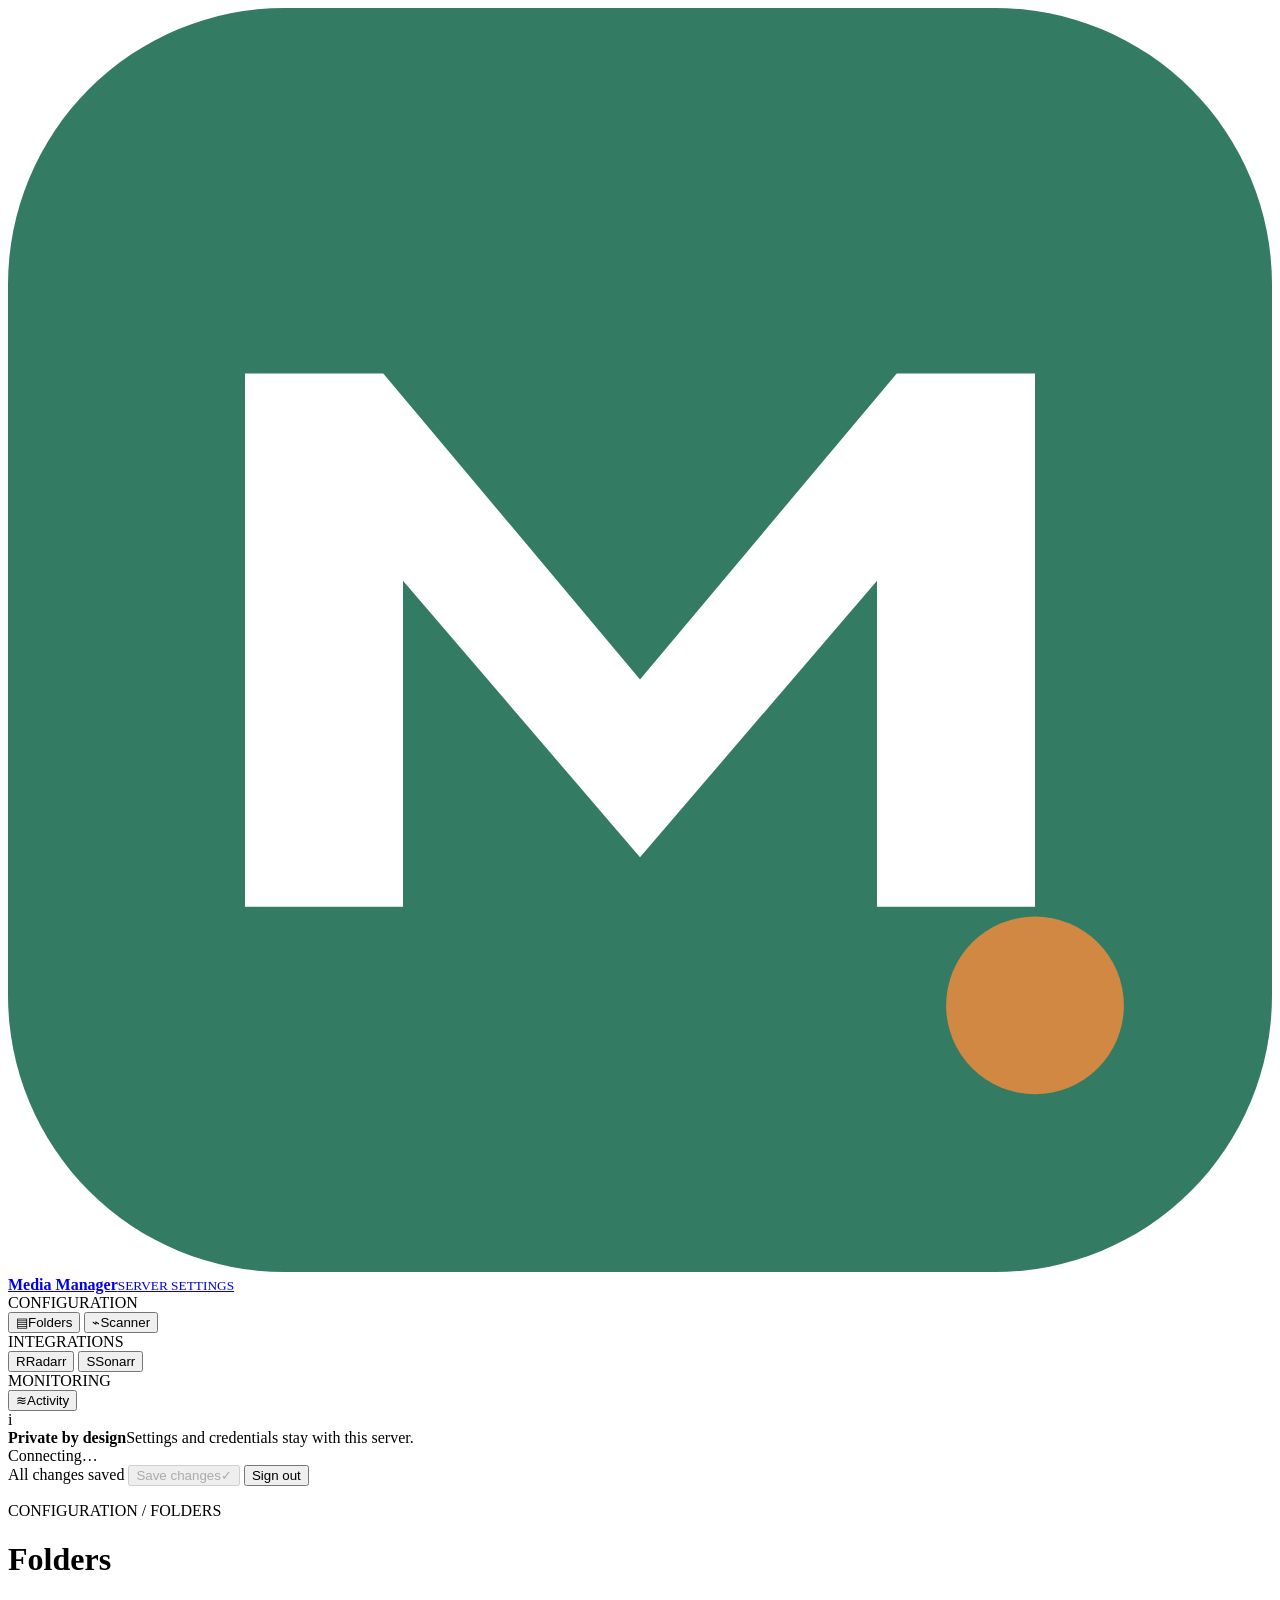
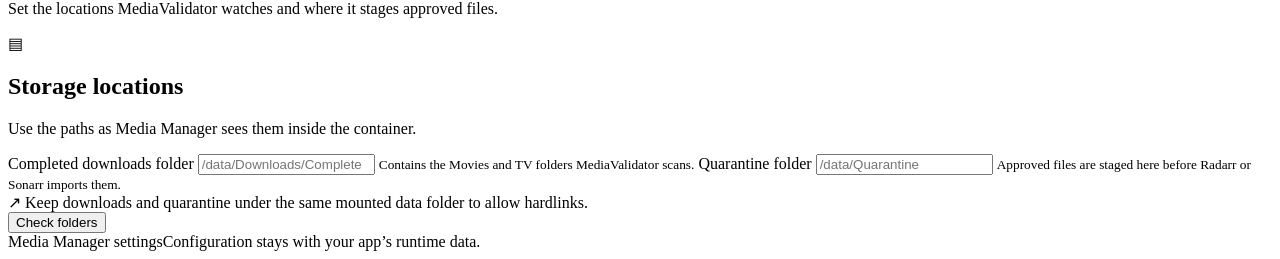
==== commit 87b3da0a: "Add persistent activity history and log" ====
--- a/web/index.html
+++ b/web/index.html
@@ -34,6 +34,10 @@
             <span class="nav-icon integration-icon sonarr-icon">S</span><span class="nav-label">Sonarr</span>
             <span class="nav-status" id="sonarr-nav-status" aria-label="Sonarr key not set"></span>
           </button>
+          <div class="nav-caption nav-caption-sub">MONITORING</div>
+          <button class="nav-item" type="button" data-page-target="activity" aria-current="false">
+            <span class="nav-icon" aria-hidden="true">≋</span><span class="nav-label">Activity</span>
+          </button>
         </nav>
 
         <div class="sidebar-bottom">
@@ -206,6 +210,50 @@
             </section>
           </form>
 
+          <section class="settings-page" data-settings-page="activity" hidden>
+            <div class="activity-card">
+              <div class="activity-heading">
+                <div class="card-icon activity-icon" aria-hidden="true">≋</div>
+                <div><h2>Activity</h2><p>See what Media Manager has checked and what it is doing now.</p></div>
+                <button class="button button-secondary" id="activity-refresh" type="button">Refresh</button>
+              </div>
+
+              <div class="activity-toolbar">
+                <div class="activity-tabs" role="tablist" aria-label="Activity views">
+                  <button class="activity-tab active" type="button" data-activity-view="history" role="tab" aria-selected="true">Media history</button>
+                  <button class="activity-tab" type="button" data-activity-view="events" role="tab" aria-selected="false">Event log</button>
+                </div>
+                <label class="activity-search">
+                  <span class="search-icon" aria-hidden="true">⌕</span>
+                  <input id="activity-search" type="search" placeholder="Search media history" aria-label="Search activity" />
+                </label>
+              </div>
+
+              <div class="activity-stats" id="activity-stats">
+                <div class="stat-card"><span>Processed</span><strong id="stat-processed">—</strong></div>
+                <div class="stat-card"><span>Rejected</span><strong id="stat-rejected">—</strong></div>
+                <div class="stat-card"><span>Imported</span><strong id="stat-imported">—</strong></div>
+                <div class="stat-card"><span>Waiting on import</span><strong id="stat-waiting">—</strong></div>
+              </div>
+
+              <div class="activity-list" id="activity-list" aria-live="polite"></div>
+              <div class="activity-empty" id="activity-empty" hidden>
+                <span class="empty-mark" aria-hidden="true">⌕</span>
+                <strong id="activity-empty-title">No activity yet</strong>
+                <span id="activity-empty-copy">Processed media and recent events will appear here.</span>
+              </div>
+
+              <div class="activity-pagination">
+                <span id="activity-page-label">Loading activity…</span>
+                <div>
+                  <button class="button button-quiet" id="activity-newer" type="button" disabled>Newer</button>
+                  <button class="button button-quiet" id="activity-older" type="button" disabled>Older</button>
+                </div>
+              </div>
+              <p class="activity-retention">Media history is kept with your app data. The event log keeps the latest 5,000 entries.</p>
+            </div>
+          </section>
+
           <footer class="main-footer"><span>Media Manager settings</span><span>Configuration stays with your app’s runtime data.</span></footer>
         </main>
       </div>
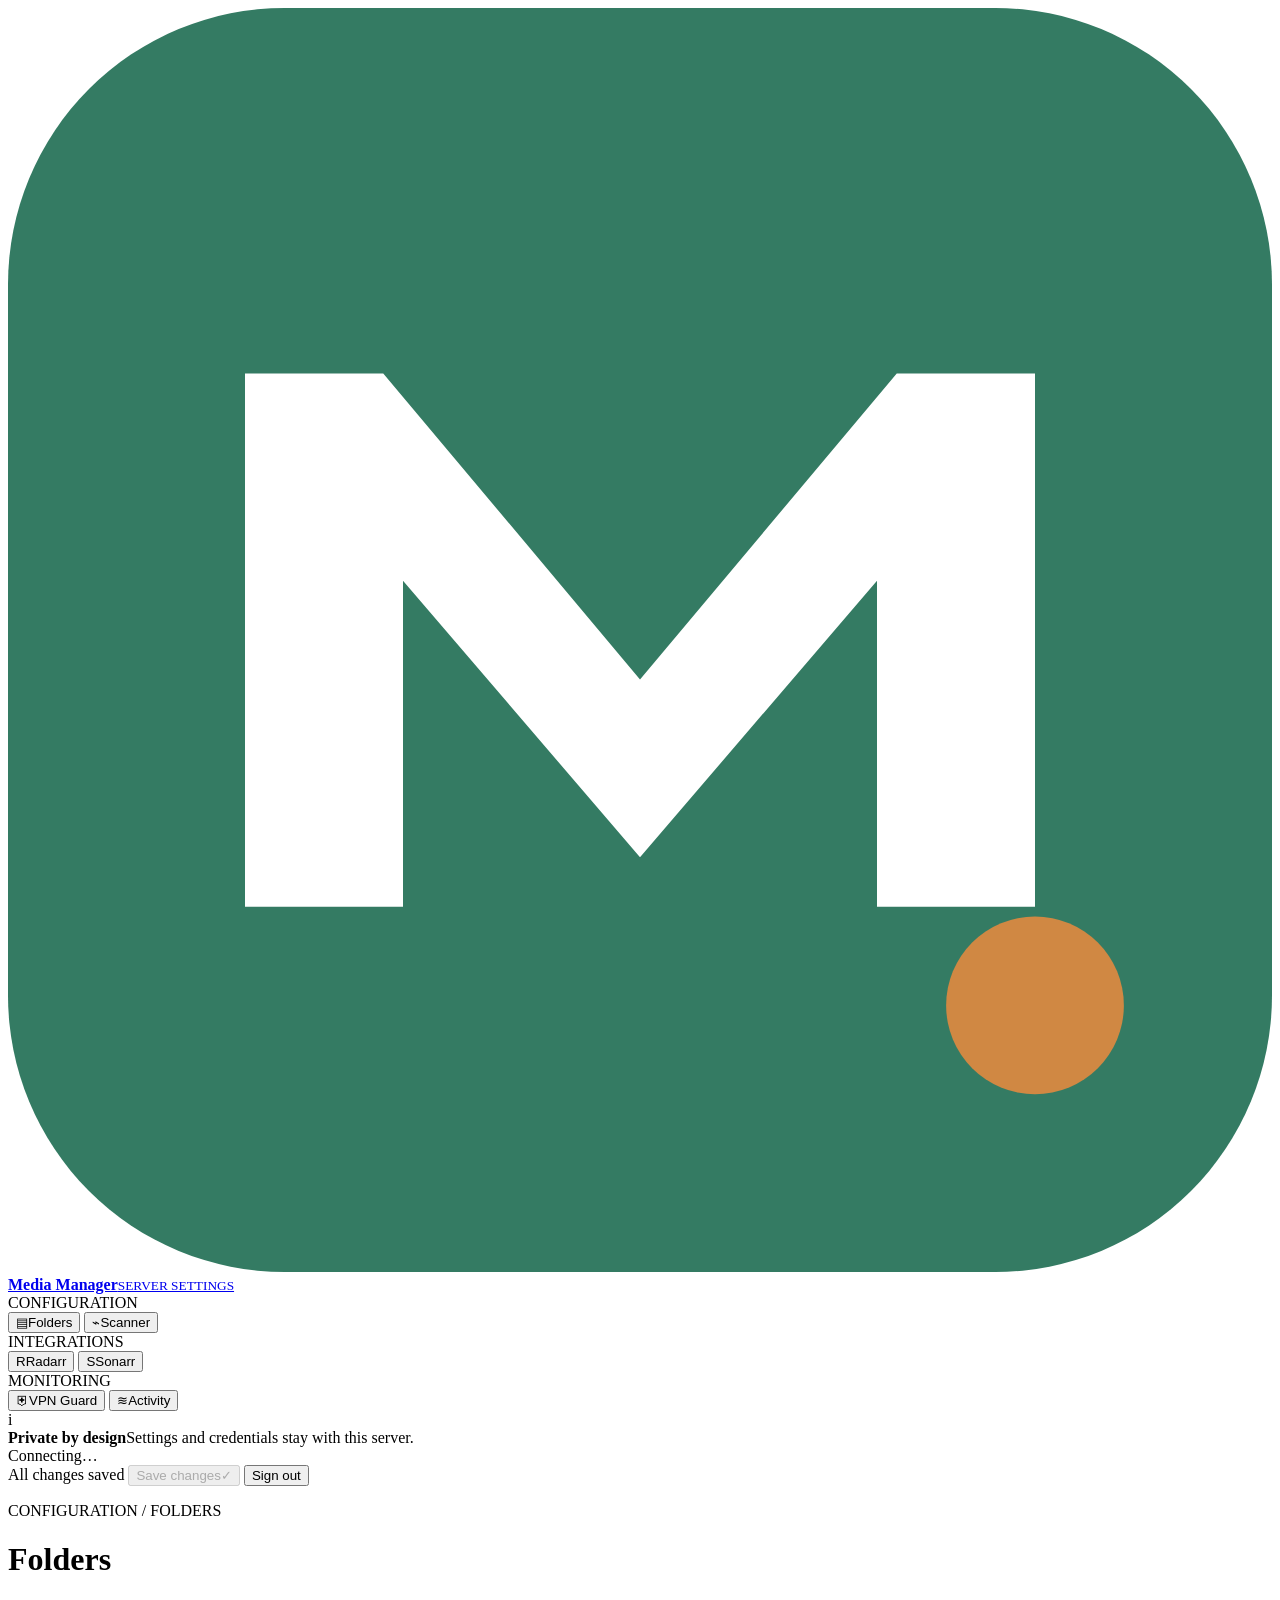
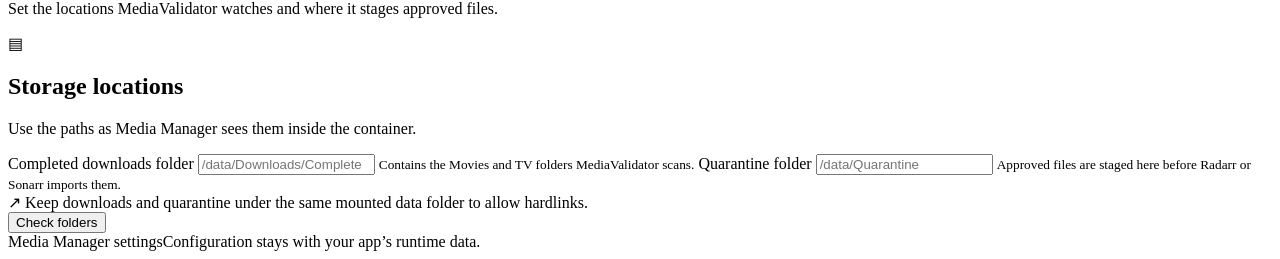
==== commit 225c0317: "Add VPN Guard container controls" ====
--- a/web/index.html
+++ b/web/index.html
@@ -35,6 +35,10 @@
             <span class="nav-status" id="sonarr-nav-status" aria-label="Sonarr key not set"></span>
           </button>
           <div class="nav-caption nav-caption-sub">MONITORING</div>
+          <button class="nav-item" type="button" data-page-target="vpn-guard" aria-current="false">
+            <span class="nav-icon vpn-icon" aria-hidden="true">⛨</span><span class="nav-label">VPN Guard</span>
+            <span class="nav-status" id="vpn-nav-status" aria-label="VPN Guard is off"></span>
+          </button>
           <button class="nav-item" type="button" data-page-target="activity" aria-current="false">
             <span class="nav-icon" aria-hidden="true">≋</span><span class="nav-label">Activity</span>
           </button>
@@ -208,6 +212,78 @@
                 </div>
               </div>
             </section>
+
+            <section class="settings-page" data-settings-page="vpn-guard" hidden>
+              <div class="settings-card vpn-card">
+                <div class="card-heading">
+                  <div class="card-icon vpn-icon" aria-hidden="true">⛨</div>
+                  <div><h2>VPN Guard</h2><p>Check that your selected container is using the VPN, then stop chosen containers if the check fails.</p></div>
+                  <span class="vpn-state-pill" id="vpn-state-pill">Off</span>
+                </div>
+
+                <div class="vpn-status-panel" aria-live="polite">
+                  <div class="vpn-status-message">
+                    <strong id="vpn-state-title">VPN Guard is off</strong>
+                    <span id="vpn-state-message">Turn it on after choosing the container to check and what to stop.</span>
+                  </div>
+                  <div class="vpn-status-details">
+                    <div><span>Last check</span><strong id="vpn-last-check">Not checked</strong></div>
+                    <div><span>Media Manager IP</span><strong id="vpn-manager-ip">—</strong></div>
+                    <div><span>Checked container IP</span><strong id="vpn-container-ip">—</strong></div>
+                    <div><span>Failed checks</span><strong id="vpn-failure-count">0</strong></div>
+                  </div>
+                </div>
+
+                <div class="vpn-docker-warning" id="vpn-docker-warning" hidden>
+                  <strong>Docker connection needed</strong>
+                  <span id="vpn-docker-warning-copy">Set the Docker socket host path to /var/run/docker.sock in Unraid to load containers.</span>
+                </div>
+
+                <label class="toggle-field">
+                  <input name="vpn_enabled" type="checkbox" />
+                  <span class="toggle-track" aria-hidden="true"></span>
+                  <span><strong>Enable VPN Guard</strong><small>Checks in the background while the selected check container is running.</small></span>
+                </label>
+
+                <div class="field-grid two vpn-fields">
+                  <label class="field">
+                    <span>Container to check</span>
+                    <select name="vpn_check_container" id="vpn-check-container" required>
+                      <option value="">Loading containers…</option>
+                    </select>
+                    <small>Usually qBittorrent. It compares with Media Manager’s public IP; the container needs curl and sh.</small>
+                  </label>
+                  <label class="field">
+                    <span>Check every</span>
+                    <div class="input-suffix"><input name="vpn_check_interval" type="number" min="5" max="120" required /><span>seconds</span></div>
+                    <small>Unraid’s regular watchdog used a 5 second interval.</small>
+                  </label>
+                  <label class="field">
+                    <span>Failures before stopping</span>
+                    <div class="input-suffix"><input name="vpn_failure_threshold" type="number" min="1" max="10" required /><span>checks</span></div>
+                    <small>Three checks helps avoid a shutdown from one brief lookup failure.</small>
+                  </label>
+                  <div class="field">
+                    <span>Containers to stop</span>
+                    <small>Select the apps that should stop if the VPN check fails.</small>
+                    <div class="vpn-container-list" id="vpn-shutdown-list"><span class="vpn-list-empty">Loading containers…</span></div>
+                  </div>
+                </div>
+
+                <div class="vpn-actions">
+                  <div class="action-group">
+                    <button class="button button-secondary" type="button" id="vpn-refresh-containers">Refresh container list</button>
+                    <button class="button button-secondary" type="button" id="vpn-check-now">Check now</button>
+                    <span class="test-result" id="vpn-action-result" aria-live="polite"></span>
+                  </div>
+                  <button class="button button-quiet" type="button" id="vpn-rearm">Re-arm after a stop</button>
+                </div>
+
+                <p class="vpn-check-note">When VPN Guard is enabled, Check now counts as a live check and can trigger the shutdown rule.</p>
+
+                <div class="vpn-security-note"><strong>Server access</strong><span>Container discovery and stopping use Unraid’s Docker connection. Keep Media Manager on a trusted network and use a strong sign-in password. Re-arming does not restart stopped containers.</span></div>
+              </div>
+            </section>
           </form>
 
           <section class="settings-page" data-settings-page="activity" hidden>
